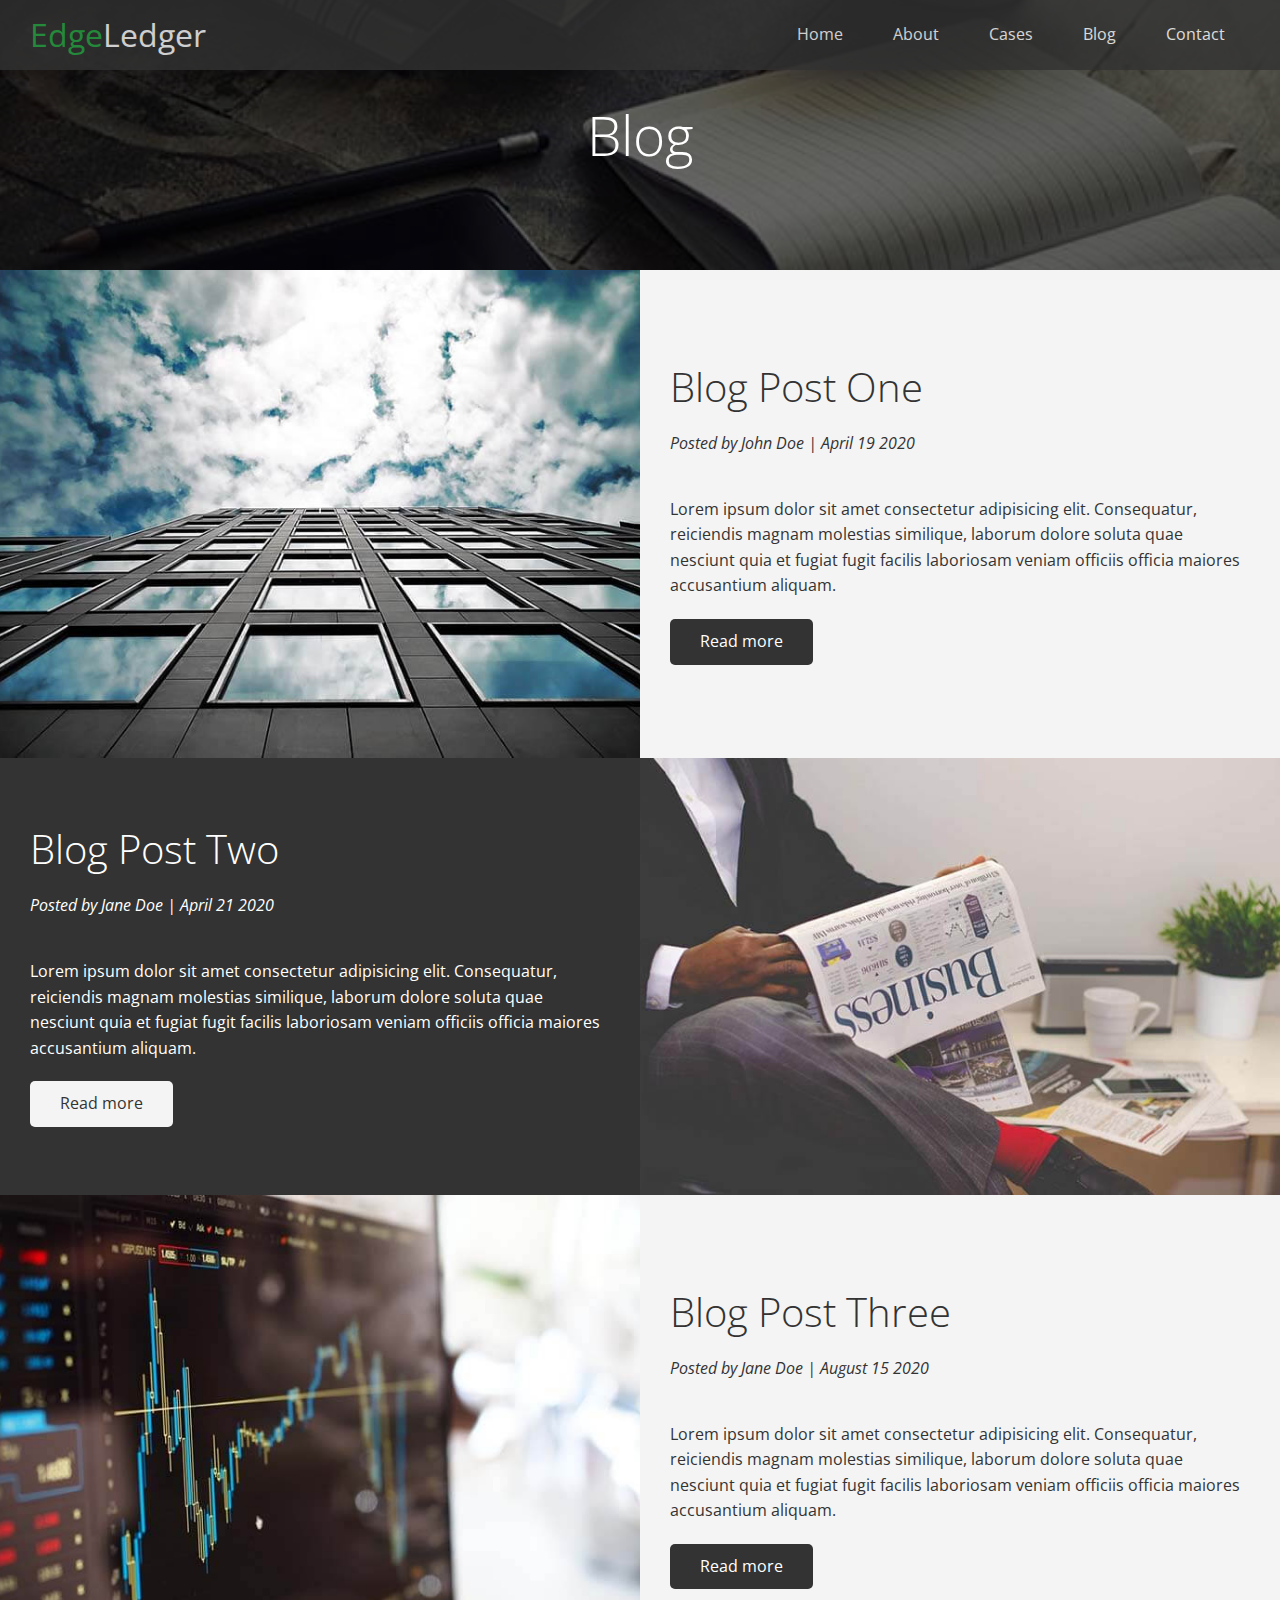
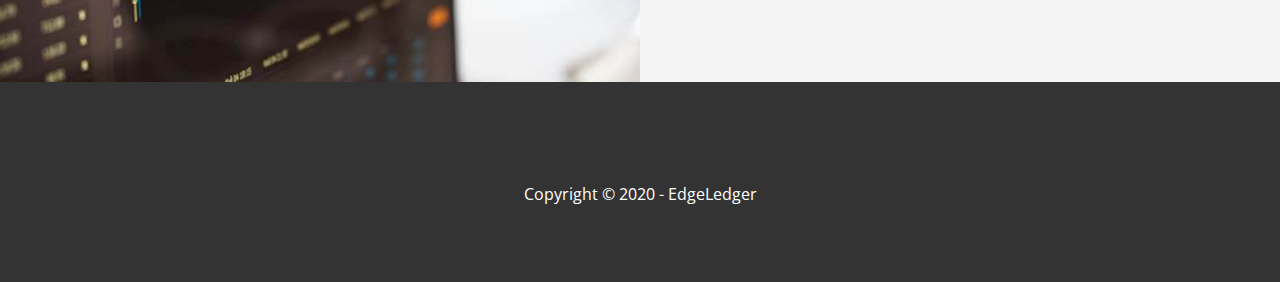
==== blog.html @ c03139b6 "blog page finished" ====
<!DOCTYPE html>
<html lang="en">
<head>
    <meta charset="UTF-8">
    <meta http-equiv="X-UA-Compatible" content="IE=edge">
    <meta name="viewport" content="width=device-width, initial-scale=1.0">
    <link rel="stylesheet" href="https://cdnjs.cloudflare.com/ajax/libs/font-awesome/5.15.3/css/all.min.css" integrity="sha512-iBBXm8fW90+nuLcSKlbmrPcLa0OT92xO1BIsZ+ywDWZCvqsWgccV3gFoRBv0z+8dLJgyAHIhR35VZc2oM/gI1w==" crossorigin="anonymous" />
    <link rel="preconnect" href="https://fonts.gstatic.com">
    <link href="https://fonts.googleapis.com/css2?family=Open+Sans:wght@300;400&display=swap" rel="stylesheet">
    <link rel="stylesheet" href="./css/style.css">
    <title>Read Our Blog</title>
</head>
<body id="home">
    <header class="hero blog">
        <div id="navbar" class="navbar">
            <h1 class="logo">
                <span class="text-primary"><i class="fas fa-book-open"></i> Edge</span>Ledger
            </h1>
            <nav>
                <ul>
                    <li><a href="./index.html">Home</a></li>
                    <li><a href="./index.html#about">About</a></li>
                    <li><a href="./index.html#cases">Cases</a></li>
                    <li><a href="./index.html#blog">Blog</a></li>
                    <li><a href="./index.html#contact">Contact</a></li>
                </ul>
            </nav>
        </div>

        <div class="content">
            <h1>Blog</h1>
        </div>
    </header>

    <main>
        <article class="flex-columns">
            <div class="row">
                <div class="column">
                    <div class="column-1">
                        <img src="./img/blog/blog1.jpg" alt="">
                    </div>
                </div>
                <div class="column">
                    <div class="column-2 bg-light">
                        <h2>Blog Post One</h2>
                        <p class="meta">
                            <i class="fas fa-user"> Posted by John Doe | April 19 2020</i>
                        </p>
                        <p>Lorem ipsum dolor sit amet consectetur adipisicing elit. Consequatur, reiciendis magnam molestias similique, laborum dolore soluta quae nesciunt quia et fugiat fugit facilis laboriosam veniam officiis officia maiores accusantium aliquam.</p>
                        <a href="./post.html" class="btn btn-dark">
                            <i class="fas fa-chevron"></i>
                            Read more
                        </a>
                    </div>
                </div>
            </div>
        </article>

        <article class="flex-columns flex-reverse">
            <div class="row">
                <div class="column">
                    <div class="column-1">
                        <img src="./img/blog/blog2.jpg" alt="">
                    </div>
                </div>
                <div class="column">
                    <div class="column-2 bg-dark">
                        <h2>Blog Post Two</h2>
                        <p class="meta">
                            <i class="fas fa-user"> Posted by Jane Doe | April 21 2020</i>
                        </p>
                        <p>Lorem ipsum dolor sit amet consectetur adipisicing elit. Consequatur, reiciendis magnam molestias similique, laborum dolore soluta quae nesciunt quia et fugiat fugit facilis laboriosam veniam officiis officia maiores accusantium aliquam.</p>
                        <a href="./post.html" class="btn btn-light">
                            <i class="fas fa-chevron"></i>
                            Read more
                        </a>
                    </div>
                </div>
            </div>
        </article>

        <article class="flex-columns">
            <div class="row">
                <div class="column">
                    <div class="column-1">
                        <img src="./img/blog/blog3.jpg" alt="">
                    </div>
                </div>
                <div class="column">
                    <div class="column-2 bg-light">
                        <h2>Blog Post Three</h2>
                        <p class="meta">
                            <i class="fas fa-user"> Posted by Jane Doe | August 15 2020</i>
                        </p>
                        <p>Lorem ipsum dolor sit amet consectetur adipisicing elit. Consequatur, reiciendis magnam molestias similique, laborum dolore soluta quae nesciunt quia et fugiat fugit facilis laboriosam veniam officiis officia maiores accusantium aliquam.</p>
                        <a href="./post.html" class="btn btn-dark">
                            <i class="fas fa-chevron"></i>
                            Read more
                        </a>
                    </div>
                </div>
            </div>
        </article>
    </main>

    <footer class="footer bg-dark">
        <div class="social">
            <a href="#"><i class="fab fa-facebook fa-2x"></i></a>
            <a href="#"><i class="fab fa-twitter fa-2x"></i></a>
            <a href="#"><i class="fab fa-youtube fa-2x"></i></a>
            <a href="#"><i class="fab fa-linkedin fa-2x"></i></a>
        </div>
        <p>Copyright &copy; 2020 - EdgeLedger</p>
    </footer>
</body>
</html>
---- css/style.css ----
* {
    box-sizing: border-box;
    margin: 0;
    padding: 0;
}

body {
    font-family: 'Open Sans', sans-serif;
    background: #fff;
    color: #333;
    line-height: 1.6;
}

ul {
    list-style: none;
}

a {
    color: #333;
    text-decoration: none;
}

h1, h2 {
    font-weight: 300;
    line-height: 1.2;
}

p {
    margin: 10px 0;
}

img {
    width: 100%;
}

/* Navbar */
.navbar {
    display: flex;
    align-items: center;
    justify-content: space-between;
    background-color: #333;
    color: #fff;
    opacity: 0.8;
    width: 100%;
    height: 70px;
    position: fixed;
    top: 0;
    padding: 0 30px;
}

.navbar a {
    color: #fff;
    padding: 10px 20px;
    margin: 0 5px;
}

.navbar a:hover {
    border-bottom: #28a745 2px solid;
}

.navbar ul {
    display: flex;
}

.navbar .logo {
    font-weight: 400;
}

/* Header */
.hero {
    background: url('../img/home/showcase.jpg') no-repeat center/cover;
    height: 100vh;
    position: relative;
    color: white;
}

.hero .content {
    display: flex;
    flex-direction: column;
    align-items: center;
    justify-content: center;
    text-align: center;
    height: 100%;
    padding: 0 20px;
}

.hero .content h1 {
    font-size: 55px;
}

.hero .content p {
    font-size: 23px;
    max-width: 600px;
    margin: 20px 0 30px;
}

.hero::before {
    content: '';
    position: absolute;
    top: 0;
    left: 0;
    width: 100%;
    height: 100%;
    background: rgba(0,0,0,0.6);
}

.hero * {   
    z-index: 10;
}

.hero.blog {
    background: url('../img/home/blog.jpg') no-repeat center/cover;
    height: 30vh;
}

/* Icons */
.icons {
    padding: 30px;
}

.icons h3 {
    font-weight: bold;
    margin-bottom: 15px;
}

.icons i {
    background-color: #28a745;
    color: #fff;
    padding: 1rem;
    border-radius: 50%;
    margin-bottom: 15px;
}

/* Cases */
.cases img:hover {
    opacity: 0.7;
}

/* Team */
.team img {
    border-radius: 50%;
}

/* Callback form */
.callback-form {
    width: 100%;
    padding: 20px 0;
}

.callback-form label {
    display: block;
    margin-bottom: 5px;
}

.callback-form .form-control {
    margin-bottom: 15px;
}

.callback-form input {
    width: 100%;
    padding: 4px;
    height: 40px;
    border: #f5f5f5 1px solid;
}

.callback-form input:focus {
    outline-color: #28a745;
}

.callback-form .btn {
    padding: 12px 0;
    margin-top: 20px;
}

/* Footer */
.footer {
    display: flex;
    flex-direction: column;
    align-items: center;
    justify-content: center;
    text-align: center;
    height: 200px;
}

.footer a {
    color: #fff;
}

.footer a:hover {
    color: #28a745;
}

.footer .social > * {
    margin-right: 30px;
}

/* Utilities */

/* Text colors */
.text-primary {
    color: #28a745;
}

.text-secondary {
    color: #0284d0;
}

/* Buttons and backdround */
.btn {
    cursor: pointer;
    display: inline-block;
    padding: 10px 30px;
    color: #fff;
    background-color: #28a745;
    border: none;
    border-radius: 5px;
}

.btn:hover {
    opacity: 0.9;
}

.btn-primary, .bg-primary {
    background: #28a745;
    color: #fff;
}

.btn-secondary, .bg-secondary {
    background: #2284d0;
    color: #fff;
}

.btn-dark, .bg-dark {
    background: #333;
    color: #fff;
}

.btn-light, .bg-light {
    background: #f4f4f4;
    color: #333;
}

.btn-outline {
    background: transparent;
    border: 1px solid #fff;
}

/* Flex items */
.flex-items {
    display: flex;
    text-align: center;
    justify-content: center;
    height: 100%;
}

.flex-items > div {
    padding: 20px;
}

/* Flex columns */
.flex-columns.flex-reverse .row {
    flex-direction: row-reverse;
}

.flex-columns .row {
    display: flex;
    flex-wrap: wrap;
    width: 100%;
}

.flex-columns .column {
    display: flex;
    flex-direction: column;
    flex-basis: 100%;
    flex: 1;
}

.flex-columns .column .column-1,
.flex-columns .column .column-2 {
    height: 100%;
}

.flex-columns img {
    width: 100%;
    height: 100%;
    object-fit: cover;
}

.flex-columns .column-2 {
    display: flex;
    flex-direction: column;
    align-items: flex-start;
    justify-content: center;
    padding: 30px;
}

.flex-columns h2 {
    font-size: 40px;
    font-weight: 100;
}

.flex-columns h4 {
    margin-bottom: 10px;
}

.flex-columns p {
    margin: 20px 0;
}

/* Section header */
.section-header {
    padding: 30px;
    display: flex;
    flex-direction: column;
    align-items: center;
    justify-content: center;
    text-align: center;
}

.section-header h2 {
    font-size: 40px;
    margin: 20px 0;
}

.section-padding {
    padding: 20px 20px 40px;
}

/* Flex grid */
.flex-grid .row {
    display: flex;
    flex-wrap: wrap;
    padding: 0 4px;
}

.flex-grid .column {
    flex: 25%;
    max-width: 25%;
    padding: 0 4px;
}

/* Mobile */
@media(max-width: 768px) {
    .navbar {
        flex-direction: column;
        height: 120px;
        padding: 20px;
    }

    .navbar a {
        padding: 10px 10px;
        margin: 0 3px;
    }

    .flex-items {
        flex-direction: column;
    }

    .flex-columns .column, .flex-grid .column {
        flex: 100%;
        max-width: 100%;
    }

    .team img {
        width: 70%;
    }
}
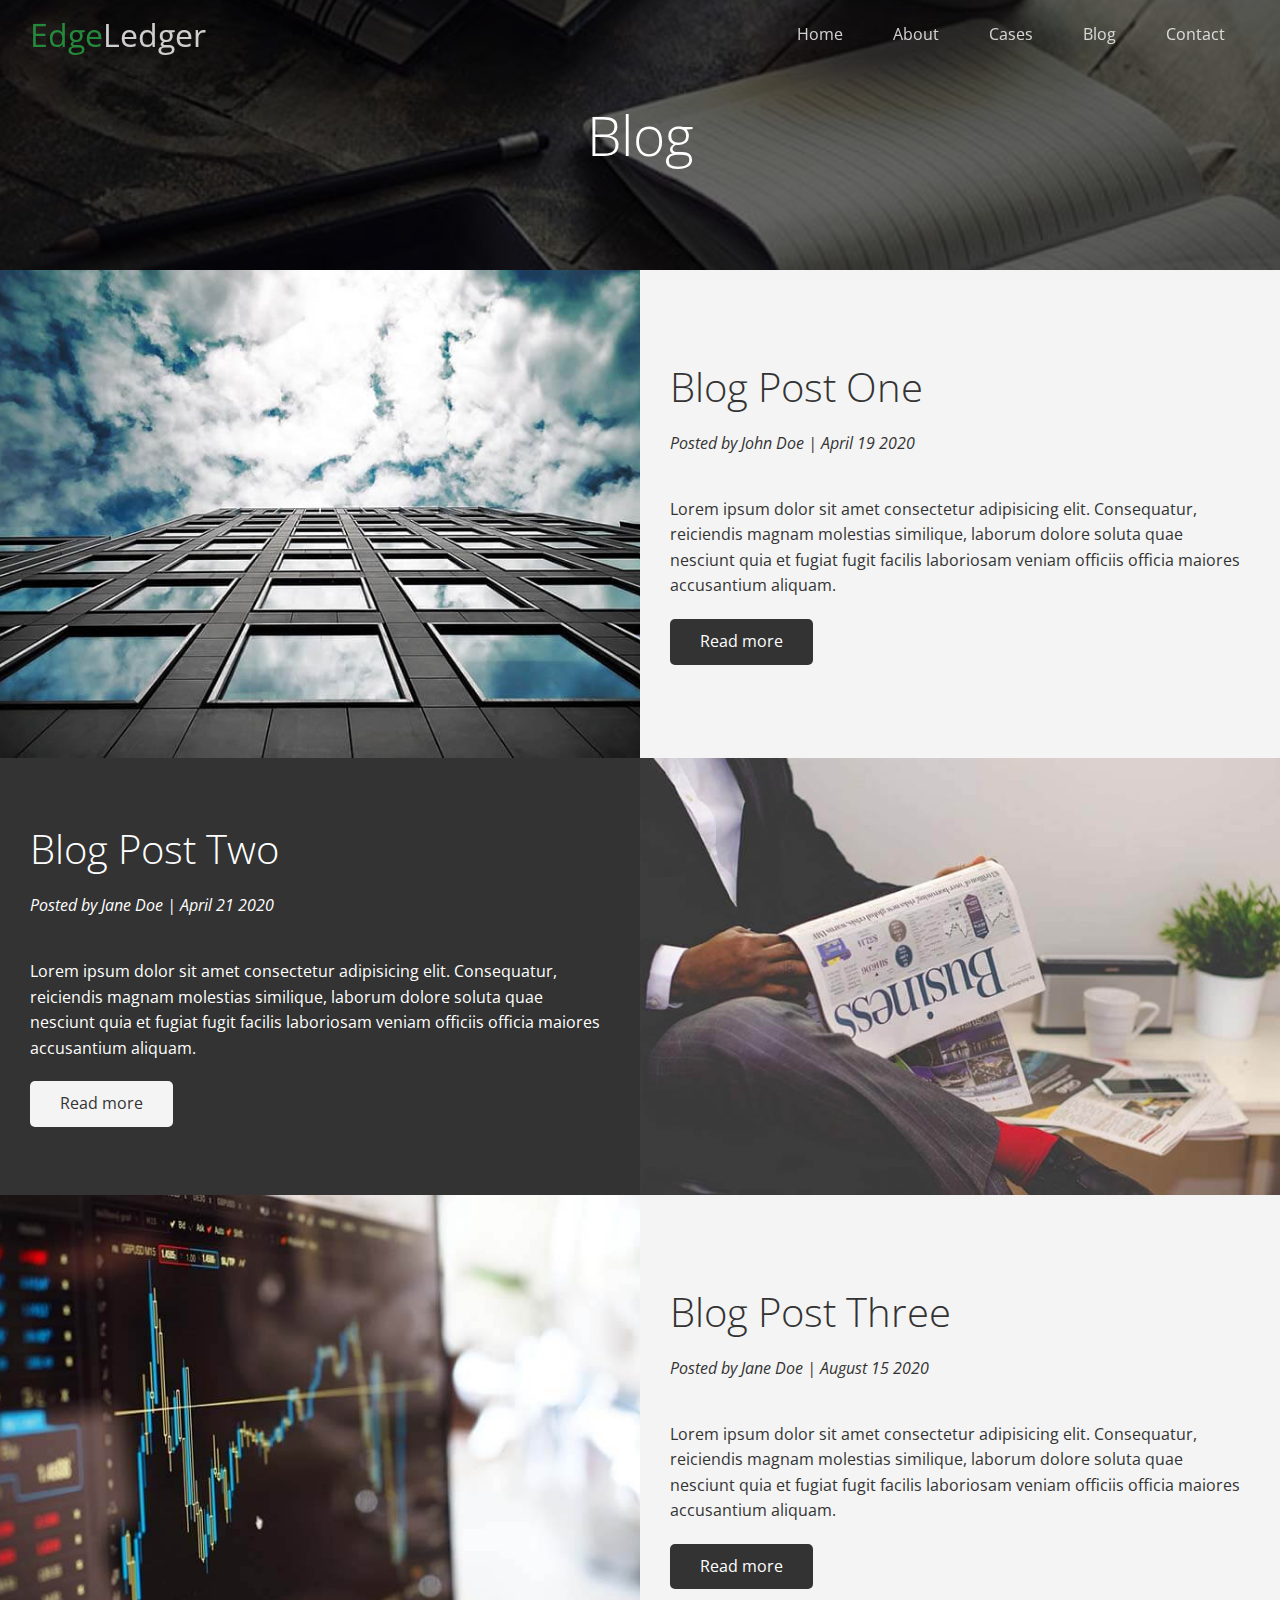
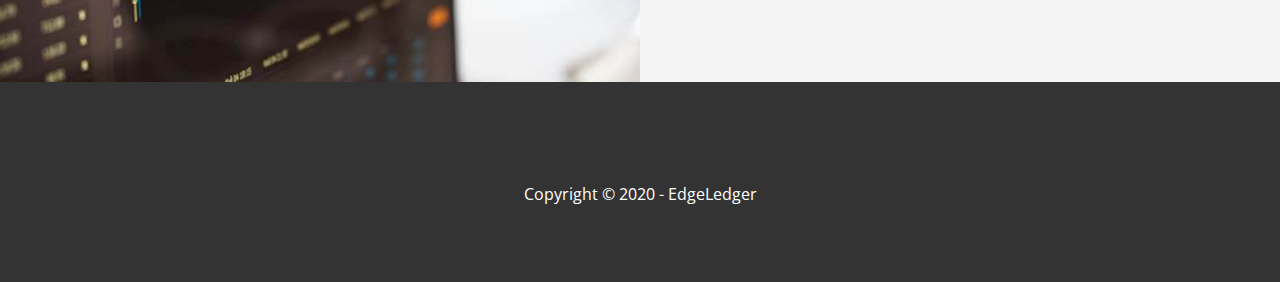
==== commit b004e360: "Project finished" ====
--- a/blog.html
+++ b/blog.html
@@ -12,7 +12,7 @@
 </head>
 <body id="home">
     <header class="hero blog">
-        <div id="navbar" class="navbar">
+        <div id="navbar" class="navbar top">
             <h1 class="logo">
                 <span class="text-primary"><i class="fas fa-book-open"></i> Edge</span>Ledger
             </h1>
@@ -27,7 +27,7 @@
             </nav>
         </div>
 
-        <div class="content">
+        <div class="content flex-end">
             <h1>Blog</h1>
         </div>
     </header>
@@ -37,7 +37,7 @@
             <div class="row">
                 <div class="column">
                     <div class="column-1">
-                        <img src="./img/blog/blog1.jpg" alt="">
+                        <img src="./images/blog/blog1.jpg" alt="">
                     </div>
                 </div>
                 <div class="column">
@@ -60,7 +60,7 @@
             <div class="row">
                 <div class="column">
                     <div class="column-1">
-                        <img src="./img/blog/blog2.jpg" alt="">
+                        <img src="./images/blog/blog2.jpg" alt="">
                     </div>
                 </div>
                 <div class="column">
@@ -83,7 +83,7 @@
             <div class="row">
                 <div class="column">
                     <div class="column-1">
-                        <img src="./img/blog/blog3.jpg" alt="">
+                        <img src="./images/blog/blog3.jpg" alt="">
                     </div>
                 </div>
                 <div class="column">
@@ -112,5 +112,7 @@
         </div>
         <p>Copyright &copy; 2020 - EdgeLedger</p>
     </footer>
+
+    <script src="./js/script.js"></script>
 </body>
 </html>--- a/css/style.css
+++ b/css/style.css
@@ -46,6 +46,11 @@
     position: fixed;
     top: 0;
     padding: 0 30px;
+    transition: 0.5s;
+}
+
+.navbar.top {
+    background: transparent;
 }
 
 .navbar a {
@@ -68,7 +73,7 @@
 
 /* Header */
 .hero {
-    background: url('../img/home/showcase.jpg') no-repeat center/cover;
+    background: url('../images/home/showcase.jpg') no-repeat center/cover;
     height: 100vh;
     position: relative;
     color: white;
@@ -109,7 +114,7 @@
 }
 
 .hero.blog {
-    background: url('../img/home/blog.jpg') no-repeat center/cover;
+    background: url('../images/home/blog.jpg') no-repeat center/cover;
     height: 30vh;
 }
 
@@ -192,6 +197,29 @@
 
 .footer .social > * {
     margin-right: 30px;
+}
+
+/* Post */
+.post {
+    padding: 50px 30px;
+}
+
+.post h2 {
+    font-size: 40px;
+    margin-bottom: 20px;
+    padding-bottom: 10px;
+    border-bottom: #ccc solid 1px;
+}
+
+.post .meta {
+    margin-bottom: 30px;
+}
+
+.post img {
+    width: 300px;
+    border-radius: 50%;
+    display: block;
+    margin: 0 auto 30px;
 }
 
 /* Utilities */
@@ -364,4 +392,12 @@
     .team img {
         width: 70%;
     }
-}
+
+    .content.flex-end {
+        justify-content: flex-end;
+    }
+
+    .content.flex-end h1 {
+        margin-bottom: 20px;
+    }
+}
